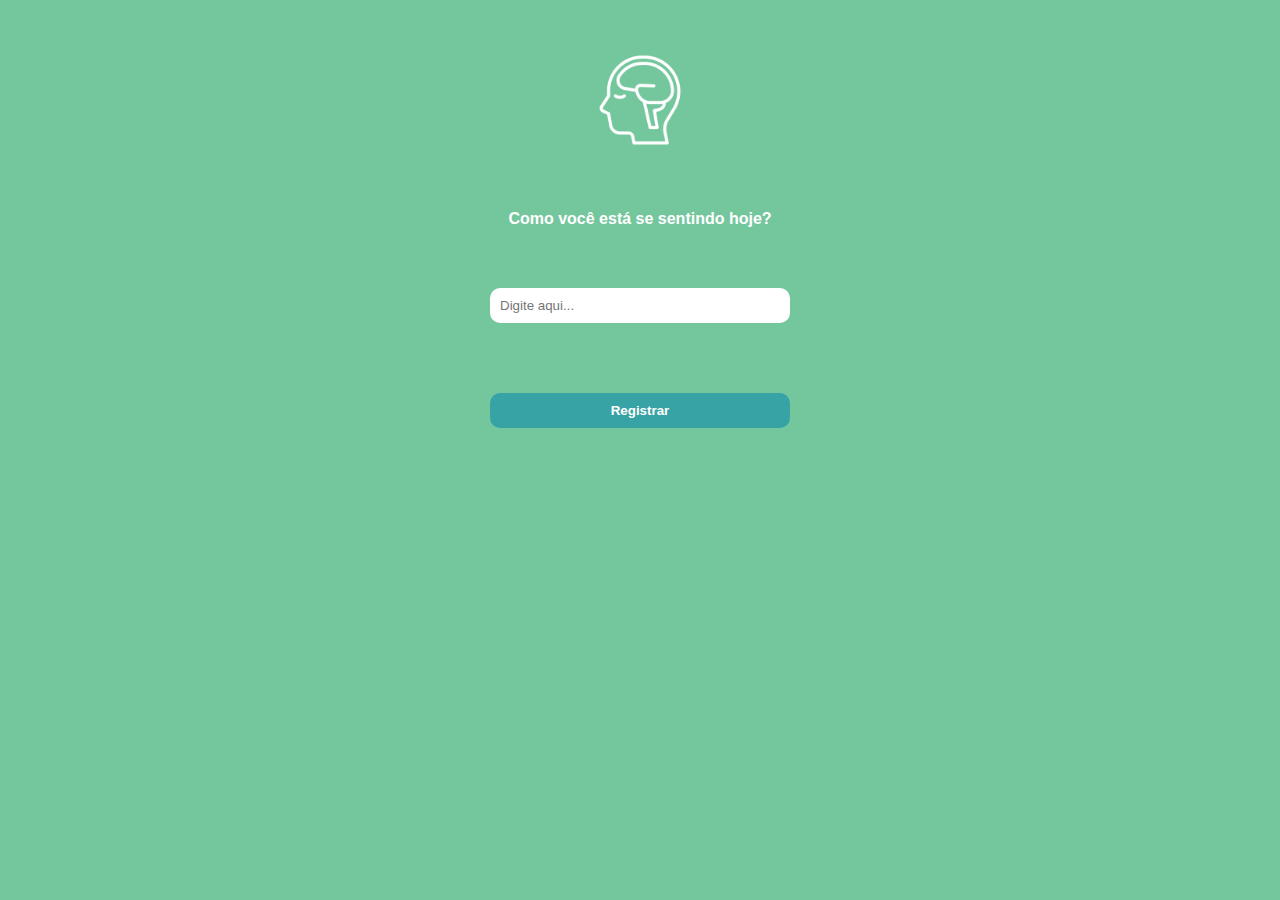
==== index.html @ 32797e83 "first commit" ====
<!DOCTYPE html>
<html lang="pt-BR">
<head>
    <meta charset="UTF-8">
    <meta name="viewport" content="width=device-width, initial-scale=1.0">
    <title>Monitor de Bem-Estar</title>
    <link rel="stylesheet" href="styles.css">
</head>
<body>
    <div class="container">
        <img src="img/brain.png" alt="logo" class="logo">
        <label for="sentimento">Como você está se sentindo hoje?</label>
        <input type="text" id="sentimento" placeholder="Digite aqui...">
        <button onclick="registrarSentimento()">Registrar</button>
    </div>

    <script src="script.js"></script>
</body>
</html>
---- styles.css ----
body {
    font-family: Arial, sans-serif;
    margin: 0;
    padding: 0;
    background-color: #74c69d;
}

.container {
    display: flex;
    flex-direction: column;
    gap: 60px;
    max-width: 300px;
    margin: 50px auto;
    text-align: center;
}

.logo {
    display: block; 
    margin: 0 auto; 
    width: 100px;
    filter: invert(1); 
}

label{
    color: white;
    font-weight: bold;
}


input[type="text"] {
    border: none;
    border-radius: 10px;
    width: 100%;
    padding: 10px;
    margin-bottom: 10px;
    box-sizing: border-box;
}

button {
    background-color: #38a3a5;
    font-weight: bold;
    color: #fff;
    border: none;
    border-radius: 10px;
    padding: 10px 20px;
    cursor: pointer;
}

button:hover {
    background-color: #0056b3;
}
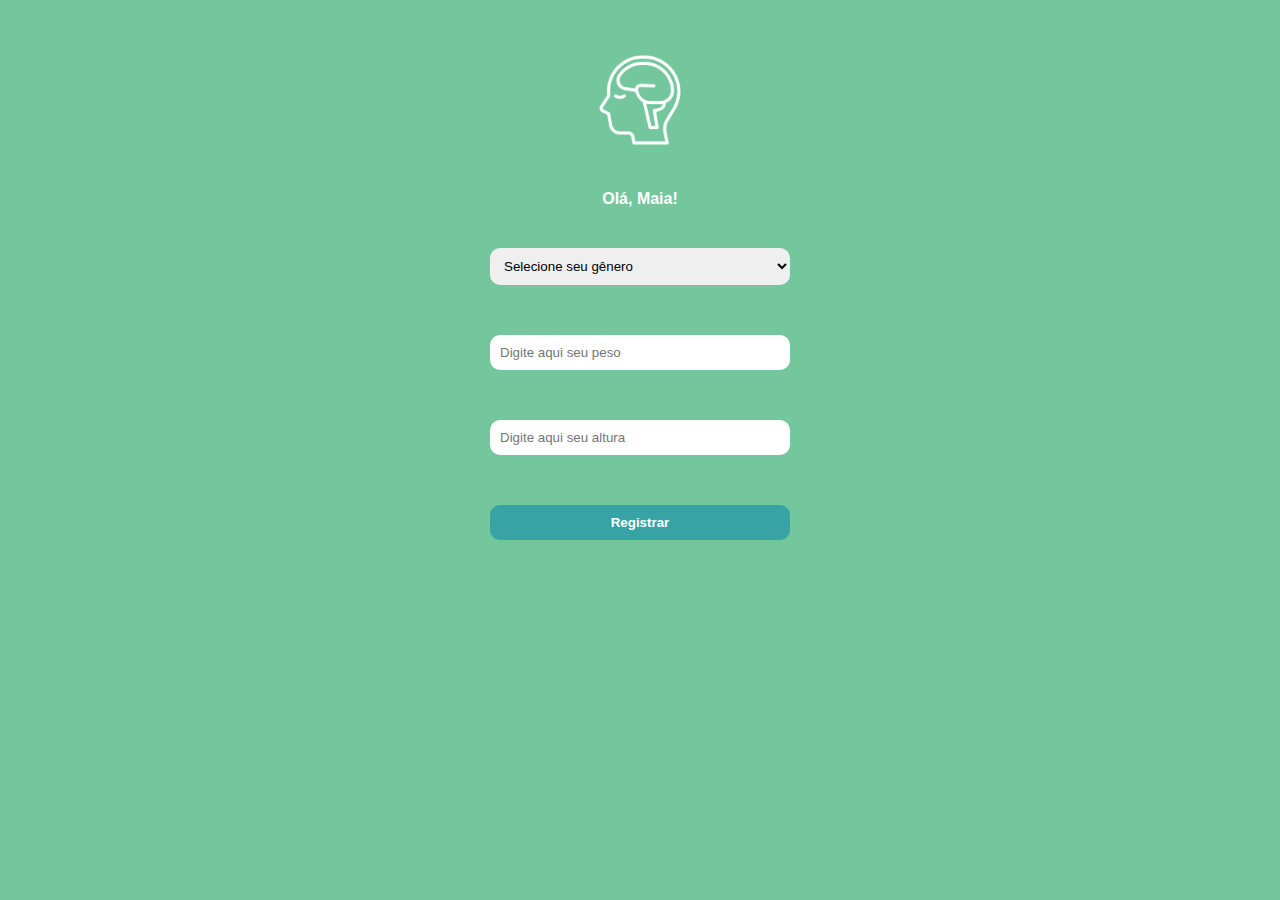
==== commit b20fc714: "tela notes" ====
--- a/index.html
+++ b/index.html
@@ -9,8 +9,14 @@
 <body>
     <div class="container">
         <img src="img/brain.png" alt="logo" class="logo">
-        <label for="sentimento">Como você está se sentindo hoje?</label>
-        <input type="text" id="sentimento" placeholder="Digite aqui...">
+        <label for="sentimento">Olá, Maia!</label>
+        <select id="genero">
+            <option value="" disabled selected hidden>Selecione seu gênero</option>
+            <option value="masculino">Masculino</option>
+            <option value="feminino">Feminino</option>
+        </select>
+        <input type="text" id="peso" placeholder="Digite aqui seu peso">
+        <input type="text" id="peso" placeholder="Digite aqui seu altura">
         <button onclick="registrarSentimento()">Registrar</button>
     </div>
 
--- a/styles.css
+++ b/styles.css
@@ -8,10 +8,32 @@
 .container {
     display: flex;
     flex-direction: column;
-    gap: 60px;
+    gap: 40px;
     max-width: 300px;
     margin: 50px auto;
     text-align: center;
+}
+
+.container-calendar {
+    display: flex;
+    flex-direction: column;
+    gap: 10px;
+    max-width: 300px;
+    margin: 50px auto;
+    text-align: center;
+}
+
+.container-notas {
+    margin-top: 30px;
+    margin-bottom: 30px;
+    display: flex;
+    align-items: center;
+    justify-content: space-between;
+}
+
+
+.container-notas:hover {
+    background-color: #dde5b6; /* Adicionado o efeito de hover */
 }
 
 .logo {
@@ -21,13 +43,46 @@
     filter: invert(1); 
 }
 
+.notes {
+    width: 50px; 
+    margin-right: 10px;
+    margin-left: 40px;
+    filter: invert(1);
+}
+
 label{
     color: white;
     font-weight: bold;
 }
 
+h1{
+    color: white;
+    font-weight: bold; 
+}
+
+h3{
+    margin-right: 40px;
+    color: white;
+    font-weight: bold;  
+}
+
+.linha-divisoria {
+    border: none;
+    border-top: 1px dashed white;
+    width: 100%;
+}
+
 
 input[type="text"] {
+    border: none;
+    border-radius: 10px;
+    width: 100%;
+    padding: 10px;
+    margin-bottom: 10px;
+    box-sizing: border-box;
+}
+
+select {
     border: none;
     border-radius: 10px;
     width: 100%;
